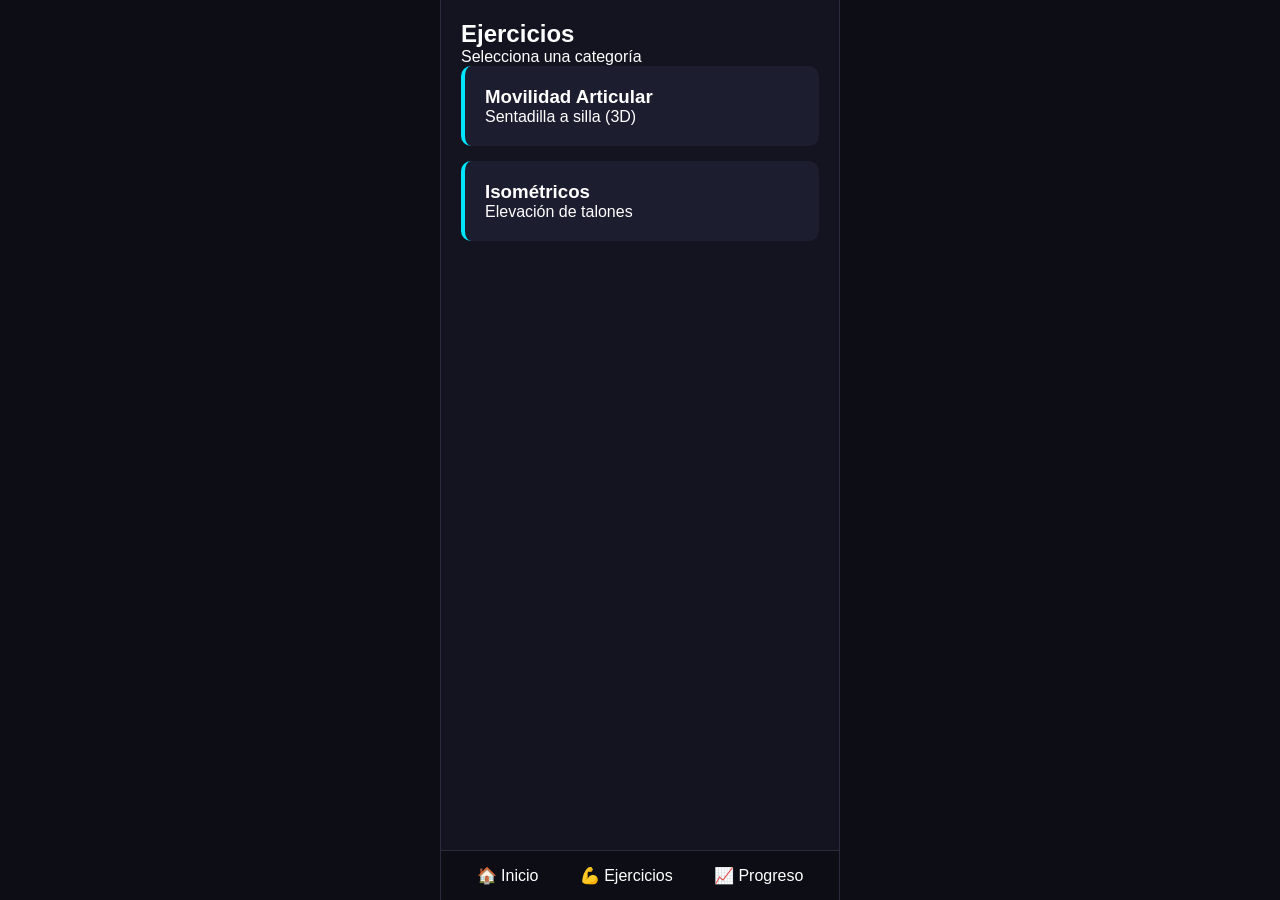
==== dashboard.html @ 72dc2a93 "first commit" ====
<!DOCTYPE html>
<html lang="es">
<head>
    <meta charset="UTF-8">
    <meta name="viewport" content="width=device-width, initial-scale=1.0">
    <title>Dashboard - PhysioMotion 3D</title>
    <link rel="stylesheet" href="style.css">
</head>
<body>
    <div class="app-container">
        <h2>Ejercicios</h2>
        <p>Selecciona una categoría</p>
        
        <div class="menu-ejercicios">
            <!-- Este botón lleva a la rutina interactiva -->
            <a href="rutina.html" class="card-ejercicio">
                <h3>Movilidad Articular</h3>
                <p>Sentadilla a silla (3D)</p>
            </a>
            <a href="#" class="card-ejercicio">
                <h3>Isométricos</h3>
                <p>Elevación de talones</p>
            </a>
        </div>

        <div class="bottom-nav">
            <span>🏠 Inicio</span>
            <span>💪 Ejercicios</span>
            <span>📈 Progreso</span>
        </div>
    </div>
</body>
</html>
---- style.css ----
* {
    margin: 0;
    padding: 0;
    box-sizing: border-box;
    font-family: 'Segoe UI', Tahoma, Geneva, Verdana, sans-serif;
}

body {
    background-color: #0d0e15; /* Fondo oscuro estilo app */
    color: #ffffff;
    display: flex;
    justify-content: center;
}

.app-container {
    width: 100%;
    max-width: 400px; /* Simula el ancho de un celular en PC */
    min-height: 100vh;
    background-color: #13141f;
    padding: 20px;
    position: relative;
    border-left: 1px solid #2a2b3d;
    border-right: 1px solid #2a2b3d;
}

h1.logo {
    color: #00e5ff; /* Color cian neón */
    text-align: center;
    margin-top: 50px;
}

.subtitle {
    text-align: center;
    color: #a0a0b0;
    margin-bottom: 40px;
}

.form {
    display: flex;
    flex-direction: column;
    gap: 15px;
}

input {
    padding: 15px;
    border-radius: 8px;
    border: 1px solid #2a2b3d;
    background-color: #1c1d2e;
    color: white;
}

.btn-primary {
    background: linear-gradient(90deg, #00e5ff, #b200ff);
    color: white;
    padding: 15px;
    text-align: center;
    text-decoration: none;
    border-radius: 8px;
    font-weight: bold;
    margin-top: 10px;
    display: block;
}

.card-ejercicio {
    background-color: #1c1d2e;
    padding: 20px;
    border-radius: 10px;
    text-decoration: none;
    color: white;
    display: block;
    margin-bottom: 15px;
    border-left: 4px solid #00e5ff;
}

model-viewer {
    width: 100%;
    height: 350px;
    background-color: #0d0e15;
    border-radius: 15px;
    margin: 20px 0;
}

.stats {
    display: flex;
    gap: 10px;
    margin: 15px 0;
}

.stat-box {
    background-color: #1c1d2e;
    padding: 10px;
    border-radius: 8px;
    flex: 1;
    text-align: center;
}

.timer {
    text-align: center;
    margin: 20px 0;
    padding: 20px;
    background-color: #1c1d2e;
    border-radius: 50%;
    width: 120px;
    height: 120px;
    margin-left: auto;
    margin-right: auto;
    display: flex;
    flex-direction: column;
    justify-content: center;
    border: 2px solid #b200ff;
}

.bottom-nav {
    position: absolute;
    bottom: 0;
    left: 0;
    width: 100%;
    background-color: #0d0e15;
    padding: 15px;
    display: flex;
    justify-content: space-around;
    border-top: 1px solid #2a2b3d;
}

.back-btn {
    color: #00e5ff;
    text-decoration: none;
}
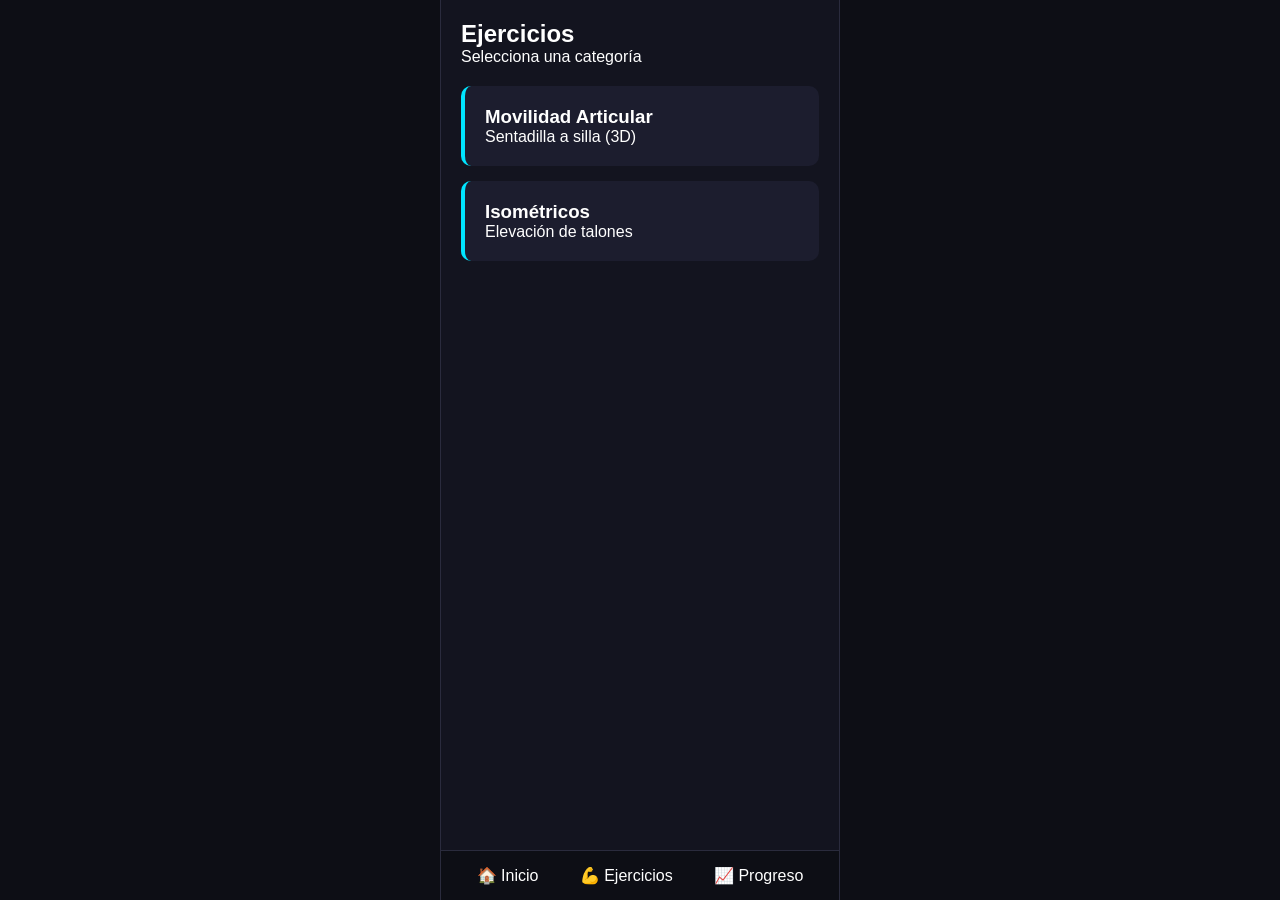
==== commit 560e32b4: "commit2" ====
--- a/dashboard.html
+++ b/dashboard.html
@@ -5,14 +5,22 @@
     <meta name="viewport" content="width=device-width, initial-scale=1.0">
     <title>Dashboard - PhysioMotion 3D</title>
     <link rel="stylesheet" href="style.css">
+    <link rel="stylesheet" href="[https://cdnjs.cloudflare.com/ajax/libs/font-awesome/6.4.0/css/all.min.css](https://cdnjs.cloudflare.com/ajax/libs/font-awesome/6.4.0/css/all.min.css)">
 </head>
 <body>
     <div class="app-container">
-        <h2>Ejercicios</h2>
-        <p>Selecciona una categoría</p>
+        <!-- Nuevo encabezado con el icono de perfil -->
+        <div class="header-dashboard">
+            <div>
+                <h2>Ejercicios</h2>
+                <p>Selecciona una categoría</p>
+            </div>
+            <a href="perfil.html" class="icono-perfil">
+                <i class="fa-solid fa-circle-user"></i>
+            </a>
+        </div>
         
         <div class="menu-ejercicios">
-            <!-- Este botón lleva a la rutina interactiva -->
             <a href="rutina.html" class="card-ejercicio">
                 <h3>Movilidad Articular</h3>
                 <p>Sentadilla a silla (3D)</p>
--- a/style.css
+++ b/style.css
@@ -23,6 +23,14 @@
     border-right: 1px solid #2a2b3d;
 }
 
+i.logo {
+    font-size: 50px;
+    color: #00e5ff; /* Color cian neón */
+    text-align: center;
+    display: block;
+    margin-top: 20px;
+}
+
 h1.logo {
     color: #00e5ff; /* Color cian neón */
     text-align: center;
@@ -125,4 +133,113 @@
 .back-btn {
     color: #00e5ff;
     text-decoration: none;
+}
+
+
+/* --- ESTILOS PARA EL FORMULARIO DE REGISTRO --- */
+
+.border-pink {
+    border: 2px solid #df4bf0; /* Borde fucsia/rosado */
+    border-radius: 35px; /* Bordes más redondeados tipo celular */
+    box-shadow: 0 0 15px rgba(223, 75, 240, 0.4); /* Efecto de brillo exterior */
+    margin: 10px auto;
+    min-height: 95vh;
+}
+
+.title-registro {
+    text-align: center;
+    margin-top: 40px;
+    margin-bottom: 40px;
+    font-size: 1.3rem;
+    letter-spacing: 1px;
+    color: #ffffff;
+}
+
+.btn-pink {
+    background-color: #df4bf0; /* Color sólido rosado */
+    color: white;
+    padding: 15px;
+    text-align: center;
+    text-decoration: none;
+    border-radius: 15px;
+    font-weight: bold;
+    margin-top: 40px;
+    display: block;
+    text-transform: uppercase;
+}
+
+.custom-select {
+    padding: 15px;
+    border-radius: 8px;
+    border: 1px solid #2a2b3d;
+    background-color: #1c1d2e;
+    color: #a0a0b0; /* Color grisáceo para simular el placeholder */
+    width: 100%;
+    font-size: 14px;
+}
+
+/* Cambia el color del select cuando el usuario elige una opción */
+.custom-select:focus {
+    color: white;
+}
+
+/* --- ESTILOS DEL DASHBOARD Y HEADER --- */
+.header-dashboard {
+    display: flex;
+    justify-content: space-between;
+    align-items: center;
+    margin-bottom: 20px;
+}
+
+.icono-perfil {
+    color: #00e5ff; /* Color cian */
+    font-size: 35px; /* Tamaño del icono */
+    text-decoration: none;
+}
+
+/* --- ESTILOS DE LA PANTALLA PERFIL --- */
+.perfil-header {
+    display: flex;
+    flex-direction: column;
+    align-items: center;
+    margin-top: 40px;
+    margin-bottom: 60px;
+}
+
+.avatar-circulo {
+    width: 100px;
+    height: 100px;
+    border: 3px solid #00e5ff; /* Borde cian */
+    border-radius: 50%;
+    display: flex;
+    justify-content: center;
+    align-items: center;
+    font-size: 50px;
+    color: #00e5ff;
+}
+
+.form-perfil {
+    margin-bottom: auto;
+}
+
+.form-perfil input {
+    /* Mismos inputs del login, pero deshabilitados para el mockup */
+    cursor: not-allowed;
+    text-align: left;
+}
+
+.btn-cyan {
+    background-color: #00bcd4; /* Color cian sólido */
+    color: white;
+    padding: 15px;
+    text-align: center;
+    text-decoration: none;
+    border-radius: 10px;
+    font-weight: bold;
+    display: block;
+    text-transform: uppercase;
+    position: absolute;
+    bottom: 30px;
+    left: 20px;
+    right: 20px;
 }
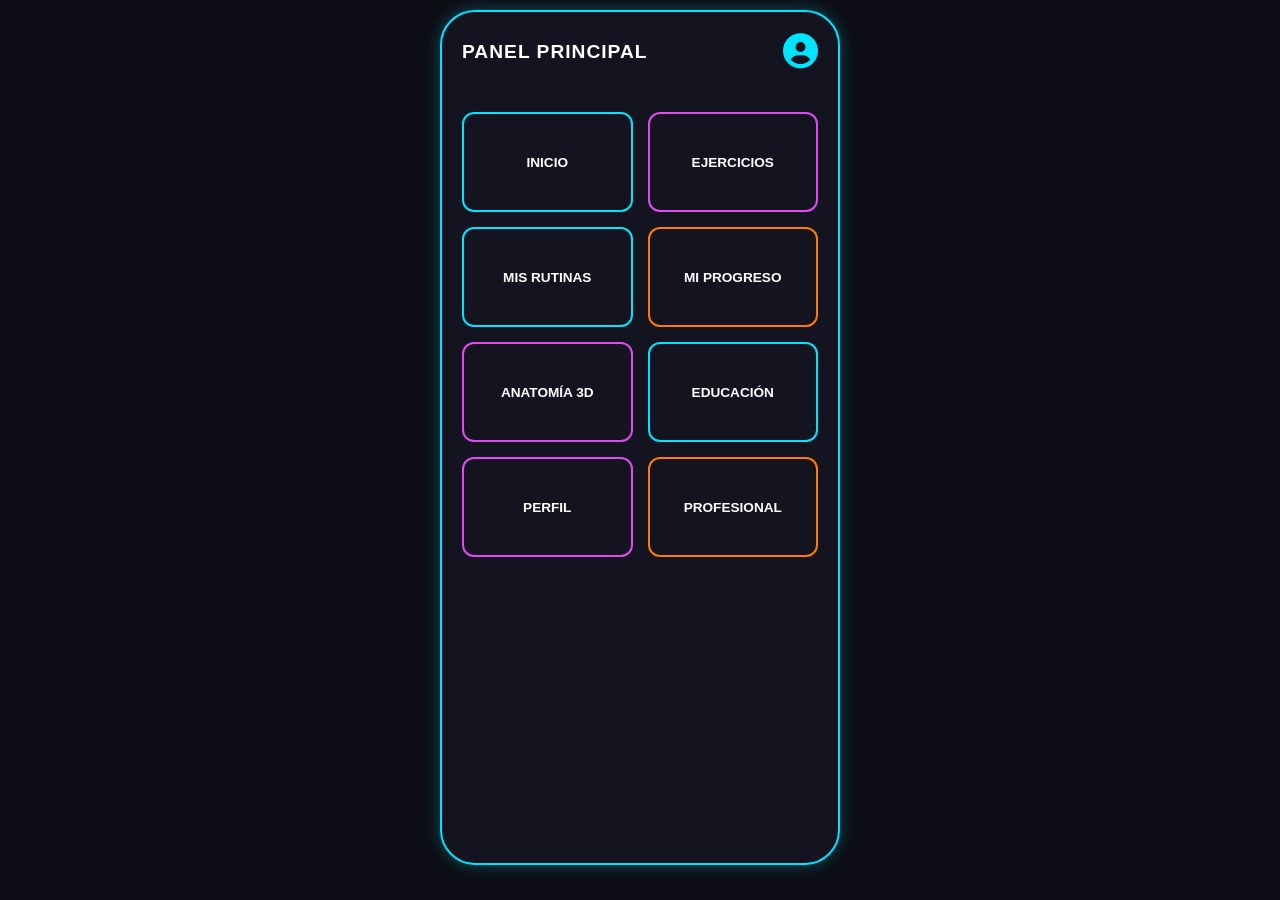
==== commit 53b7f086: "commit3" ====
--- a/dashboard.html
+++ b/dashboard.html
@@ -6,35 +6,33 @@
     <title>Dashboard - PhysioMotion 3D</title>
     <link rel="stylesheet" href="style.css">
     <link rel="stylesheet" href="[https://cdnjs.cloudflare.com/ajax/libs/font-awesome/6.4.0/css/all.min.css](https://cdnjs.cloudflare.com/ajax/libs/font-awesome/6.4.0/css/all.min.css)">
+    <link rel="stylesheet" href="https://cdnjs.cloudflare.com/ajax/libs/font-awesome/6.4.0/css/all.min.css">
 </head>
 <body>
-    <div class="app-container">
-        <!-- Nuevo encabezado con el icono de perfil -->
+    <div class="app-container border-cyan-container">
+        <!-- Encabezado con icono de perfil -->
         <div class="header-dashboard">
             <div>
-                <h2>Ejercicios</h2>
-                <p>Selecciona una categoría</p>
+                <h2 style="text-transform: uppercase; font-size: 1.2rem; letter-spacing: 1px;">Panel Principal</h2>
             </div>
             <a href="perfil.html" class="icono-perfil">
                 <i class="fa-solid fa-circle-user"></i>
             </a>
         </div>
         
-        <div class="menu-ejercicios">
-            <a href="rutina.html" class="card-ejercicio">
-                <h3>Movilidad Articular</h3>
-                <p>Sentadilla a silla (3D)</p>
-            </a>
-            <a href="#" class="card-ejercicio">
-                <h3>Isométricos</h3>
-                <p>Elevación de talones</p>
-            </a>
-        </div>
-
-        <div class="bottom-nav">
-            <span>🏠 Inicio</span>
-            <span>💪 Ejercicios</span>
-            <span>📈 Progreso</span>
+        <!-- Cuadrícula con las 8 opciones -->
+        <div class="grid-dashboard">
+            <a href="#" class="btn-grid borde-cyan">INICIO</a>
+            <a href="rutina.html" class="btn-grid borde-pink">EJERCICIOS</a>
+            
+            <a href="#" class="btn-grid borde-cyan">MIS RUTINAS</a>
+            <a href="#" class="btn-grid borde-orange">MI PROGRESO</a>
+            
+            <a href="rutina.html" class="btn-grid borde-pink">ANATOMÍA 3D</a>
+            <a href="#" class="btn-grid borde-cyan">EDUCACIÓN</a>
+            
+            <a href="perfil.html" class="btn-grid borde-pink">PERFIL</a>
+            <a href="#" class="btn-grid borde-orange">PROFESIONAL</a>
         </div>
     </div>
 </body>
--- a/style.css
+++ b/style.css
@@ -242,4 +242,50 @@
     bottom: 30px;
     left: 20px;
     right: 20px;
+}
+
+/* --- ESTILOS DEL NUEVO PANEL PRINCIPAL (8 OPCIONES) --- */
+
+.border-cyan-container {
+    border: 2px solid #00e5ff;
+    border-radius: 35px;
+    box-shadow: 0 0 15px rgba(0, 229, 255, 0.3);
+    margin: 10px auto;
+    min-height: 95vh;
+}
+
+.grid-dashboard {
+    display: grid;
+    grid-template-columns: 1fr 1fr; /* Dos columnas iguales */
+    grid-auto-rows: 100px; /* Fuerza a que TODAS las filas midan exactamente 100px */
+    gap: 15px;
+    margin-top: 40px;
+}
+
+.btn-grid {
+    background-color: transparent;
+    color: white;
+    width: 100%;
+    height: 100%; /* Llena el espacio de los 100px de la fila superior */
+    text-align: center;
+    text-decoration: none;
+    border-radius: 12px;
+    font-size: 0.85rem;
+    font-weight: bold;
+    display: flex;
+    align-items: center;
+    justify-content: center;
+    box-sizing: border-box;
+}
+/* Colores de bordes de la cuadrícula corregidos */
+.btn-grid.borde-cyan {
+    border: 2px solid #00e5ff;
+}
+
+.btn-grid.borde-pink {
+    border: 2px solid #df4bf0;
+}
+
+.btn-grid.borde-orange {
+    border: 2px solid #ff7b00;
 }
